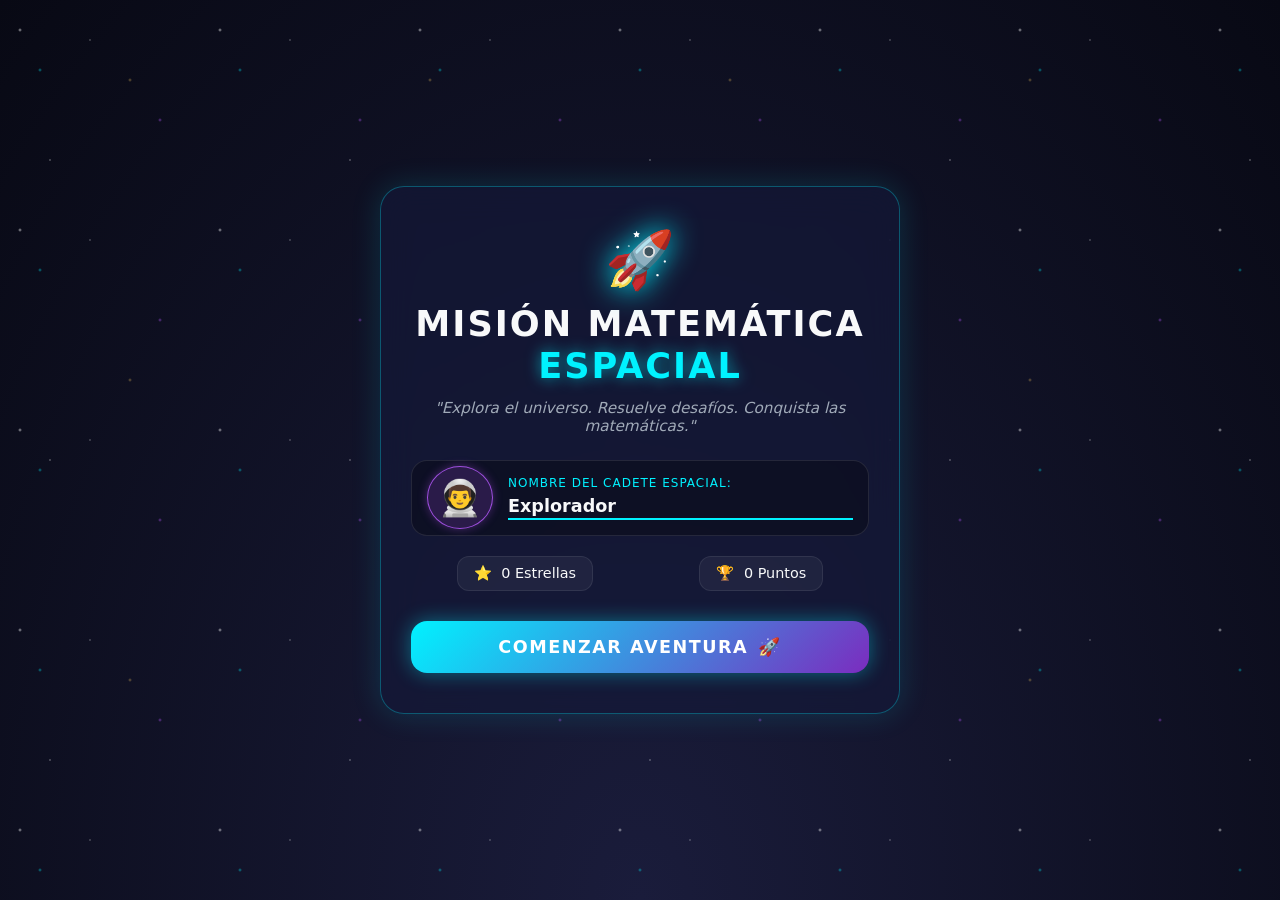
==== index.html @ 9c7f4928 "Add files via upload" ====
<!DOCTYPE html>
<html lang="es">
<head>
    <meta charset="UTF-8">
    <meta name="viewport" content="width=device-width, initial-scale=1.0">
    <title>Misión Matemática Espacial</title>
    <!-- Estilos CSS del juego -->
    <link rel="stylesheet" href="style.css">
</head>
<body>

    <!-- Fondo de Estrellas Animadas -->
    <div id="stars-container"></div>
    <div id="stars2-container"></div>

    <div class="app-container">

        <!-- ========================================== -->
        <!-- PANTALLA PRINCIPAL / INICIO                -->
        <!-- ========================================== -->
        <section id="screen-welcome" class="screen active">
            <div class="hero-card glassmorphism">
                <div class="space-ship-badge">🚀</div>
                <h1 class="game-title">MISIÓN MATEMÁTICA<br><span class="highlight">ESPACIAL</span></h1>
                <p class="game-subtitle">"Explora el universo. Resuelve desafíos. Conquista las matemáticas."</p>

                <!-- Perfil del Jugador -->
                <div class="player-profile-card">
                    <div class="avatar-selection">
                        <span class="avatar-icon" id="player-avatar">👨‍🚀</span>
                    </div>
                    <div class="player-info">
                        <label for="player-name-input">Nombre del Cadete Espacial:</label>
                        <input type="text" id="player-name-input" value="Explorador" maxlength="15">
                    </div>
                </div>

                <!-- Estadísticas Iniciales -->
                <div class="stats-summary-bar">
                    <div class="stat-badge">
                        <span class="stat-icon">⭐</span>
                        <span id="welcome-stars">0</span> Estrellas
                    </div>
                    <div class="stat-badge">
                        <span class="stat-icon">🏆</span>
                        <span id="welcome-points">0</span> Puntos
                    </div>
                </div>

                <button id="btn-start" class="btn-primary-space">
                    <span class="btn-text">COMENZAR AVENTURA</span>
                    <span class="btn-icon">🚀</span>
                </button>
            </div>
        </section>

        <!-- ========================================== -->
        <!-- PANTALLA DEL MAPA DEL UNIVERSO             -->
        <!-- ========================================== -->
        <section id="screen-map" class="screen">
            <!-- Barra Superior de Navegación del Mapa -->
            <header class="top-nav glassmorphism">
                <div class="user-pill">
                    <span id="map-avatar">👨‍🚀</span>
                    <span id="map-player-name">Explorador</span>
                </div>
                <div class="nav-stats">
                    <div class="stat-pill">⭐ <span id="map-stars">0</span></div>
                    <div class="stat-pill">🏆 <span id="map-points">0</span></div>
                </div>
                <button id="btn-reset-progress" class="btn-secondary-space" title="Reiniciar Progreso">
                    🔄 Reiniciar
                </button>
            </header>

            <main class="map-view">
                <h2 class="section-title">🗺️ Mapa de Misiones Espaciales</h2>
                <p class="section-subtitle">Selecciona un planeta para iniciar la misión</p>

                <!-- Contenedor del Mapa con los Planetas -->
                <div class="planets-grid" id="planets-container">
                    <!-- Los planetas se generarán dinámicamente desde script.js -->
                </div>
            </main>
        </section>

    </div>

    <!-- Script Principal JavaScript -->
    <script src="script.js"></script>
</body>
</html>
---- style.css ----
/* ========================================== */
/* VARIABLES GLOBALES Y TEMA ESPACIAL         */
/* ========================================== */
:root {
    --bg-dark: #0a0c1b;
    --bg-space: #10142d;
    --primary-cyan: #00f2ff;
    --primary-purple: #7b2cbf;
    --primary-violet: #9d4edd;
    --accent-gold: #ffd166;
    --accent-glow: rgba(0, 242, 255, 0.4);
    --glass-bg: rgba(20, 26, 58, 0.65);
    --glass-border: rgba(255, 255, 255, 0.15);
    --glass-shadow: 0 8px 32px 0 rgba(0, 0, 0, 0.5);
    --text-light: #f8f9fa;
    --text-muted: #a0aab8;
    --font-family: 'Segoe UI', system-ui, -apple-system, sans-serif;
}

/* Reset Básico */
* {
    margin: 0;
    padding: 0;
    box-sizing: border-box;
    font-family: var(--font-family);
    user-select: none;
}

body {
    background-color: var(--bg-dark);
    color: var(--text-light);
    min-height: 100vh;
    overflow-x: hidden;
    position: relative;
    background: radial-gradient(ellipse at bottom, #1a1c3b 0%, #080914 100%);
}

/* ========================================== */
/* FONDO DE ESTRELLAS Y GALAXIA ANIMADO       */
/* ========================================== */
#stars-container, #stars2-container {
    position: fixed;
    top: 0;
    left: 0;
    width: 100%;
    height: 100%;
    pointer-events: none;
    z-index: 0;
}

#stars-container {
    background: radial-gradient(2px 2px at 20px 30px, #fff, rgba(0,0,0,0)),
                radial-gradient(2px 2px at 40px 70px, rgba(0, 242, 255, 0.8), rgba(0,0,0,0)),
                radial-gradient(1px 1px at 90px 40px, #fff, rgba(0,0,0,0)),
                radial-gradient(2px 2px at 160px 120px, #9d4edd, rgba(0,0,0,0));
    background-repeat: repeat;
    background-size: 200px 200px;
    opacity: 0.6;
    animation: starsMove 100s linear infinite;
}

#stars2-container {
    background: radial-gradient(1.5px 1.5px at 50px 160px, #fff, rgba(0,0,0,0)),
                radial-gradient(2px 2px at 130px 80px, #ffd166, rgba(0,0,0,0));
    background-repeat: repeat;
    background-size: 300px 300px;
    opacity: 0.4;
    animation: starsMove 150s linear infinite reverse;
}

@keyframes starsMove {
    from { transform: translateY(0); }
    to { transform: translateY(-1000px); }
}

/* Container Principal */
.app-container {
    position: relative;
    z-index: 1;
    max-width: 1200px;
    margin: 0 auto;
    padding: 20px;
    min-height: 100vh;
    display: flex;
    flex-direction: column;
    justify-content: center;
}

/* Estilo Glassmorphism General */
.glassmorphism {
    background: var(--glass-bg);
    backdrop-filter: blur(16px);
    -webkit-backdrop-filter: blur(16px);
    border: 1px solid var(--glass-border);
    border-radius: 24px;
    box-shadow: var(--glass-shadow);
}

/* Manejo de Pantallas */
.screen {
    display: none;
    opacity: 0;
    transition: opacity 0.4s ease-in-out;
}

.screen.active {
    display: flex;
    flex-direction: column;
    align-items: center;
    opacity: 1;
}

/* ========================================== */
/* PANTALLA DE INICIO                         */
/* ========================================== */
.hero-card {
    width: 100%;
    max-width: 520px;
    padding: 40px 30px;
    text-align: center;
    position: relative;
    border: 1px solid rgba(0, 242, 255, 0.3);
    box-shadow: 0 0 30px rgba(0, 242, 255, 0.15);
}

.space-ship-badge {
    font-size: 3.5rem;
    margin-bottom: 10px;
    display: inline-block;
    filter: drop-shadow(0 0 15px var(--primary-cyan));
    animation: floatShip 3s ease-in-out infinite;
}

@keyframes floatShip {
    0%, 100% { transform: translateY(0) rotate(0deg); }
    50% { transform: translateY(-10px) rotate(3deg); }
}

.game-title {
    font-size: 2.2rem;
    font-weight: 800;
    letter-spacing: 2px;
    color: var(--text-light);
    text-transform: uppercase;
    line-height: 1.2;
}

.game-title .highlight {
    color: var(--primary-cyan);
    text-shadow: 0 0 15px rgba(0, 242, 255, 0.6);
}

.game-subtitle {
    font-size: 0.95rem;
    color: var(--text-muted);
    margin: 12px 0 25px 0;
    font-style: italic;
}

/* Perfil del Jugador */
.player-profile-card {
    background: rgba(10, 12, 27, 0.6);
    border: 1px solid rgba(255, 255, 255, 0.1);
    border-radius: 16px;
    padding: 15px;
    display: flex;
    align-items: center;
    gap: 15px;
    margin-bottom: 20px;
}

.avatar-selection .avatar-icon {
    font-size: 2.2rem;
    background: rgba(157, 78, 221, 0.2);
    border: 1px solid var(--primary-violet);
    padding: 10px;
    border-radius: 50%;
    box-shadow: 0 0 10px rgba(157, 78, 221, 0.4);
}

.player-info {
    flex: 1;
    text-align: left;
}

.player-info label {
    display: block;
    font-size: 0.75rem;
    color: var(--primary-cyan);
    text-transform: uppercase;
    letter-spacing: 1px;
    margin-bottom: 4px;
}

.player-info input {
    width: 100%;
    background: transparent;
    border: none;
    border-bottom: 2px solid var(--primary-cyan);
    color: var(--text-light);
    font-size: 1.1rem;
    font-weight: 600;
    outline: none;
    padding: 2px 0;
}

/* Barra de Estadísticas */
.stats-summary-bar {
    display: flex;
    justify-content: space-around;
    gap: 15px;
    margin-bottom: 30px;
}

.stat-badge {
    background: rgba(255, 255, 255, 0.05);
    padding: 8px 16px;
    border-radius: 12px;
    font-size: 0.9rem;
    border: 1px solid rgba(255, 255, 255, 0.08);
}

.stat-badge .stat-icon {
    margin-right: 5px;
}

/* Botones con estilo Neón */
.btn-primary-space {
    width: 100%;
    background: linear-gradient(135deg, var(--primary-cyan), var(--primary-purple));
    color: #fff;
    border: none;
    padding: 16px 24px;
    border-radius: 16px;
    font-size: 1.1rem;
    font-weight: 700;
    letter-spacing: 1.5px;
    cursor: pointer;
    box-shadow: 0 0 20px rgba(0, 242, 255, 0.4);
    transition: all 0.3s ease;
    display: flex;
    align-items: center;
    justify-content: center;
    gap: 10px;
}

.btn-primary-space:hover {
    transform: translateY(-3px) scale(1.02);
    box-shadow: 0 0 30px rgba(0, 242, 255, 0.7);
}

.btn-primary-space:active {
    transform: translateY(1px);
}

.btn-secondary-space {
    background: rgba(255, 255, 255, 0.1);
    border: 1px solid rgba(255, 255, 255, 0.2);
    color: var(--text-light);
    padding: 8px 14px;
    border-radius: 10px;
    font-size: 0.85rem;
    cursor: pointer;
    transition: all 0.2s ease;
}

.btn-secondary-space:hover {
    background: rgba(255, 255, 255, 0.2);
}

/* ========================================== */
/* PANTALLA MAPA DEL UNIVERSO                 */
/* ========================================== */
.map-view {
    width: 100%;
    text-align: center;
    margin-top: 20px;
}

.top-nav {
    width: 100%;
    display: flex;
    justify-content: space-between;
    align-items: center;
    padding: 12px 24px;
    margin-bottom: 20px;
}

.user-pill {
    display: flex;
    align-items: center;
    gap: 8px;
    font-weight: 600;
}

.nav-stats {
    display: flex;
    gap: 15px;
}

.stat-pill {
    background: rgba(0, 0, 0, 0.3);
    padding: 6px 14px;
    border-radius: 20px;
    border: 1px solid rgba(255, 255, 255, 0.1);
    font-weight: 600;
}

.section-title {
    font-size: 1.8rem;
    color: var(--primary-cyan);
    text-shadow: 0 0 10px rgba(0, 242, 255, 0.4);
}

.section-subtitle {
    color: var(--text-muted);
    font-size: 0.95rem;
    margin-bottom: 30px;
}

/* Rejilla de Planetas */
.planets-grid {
    display: grid;
    grid-template-columns: repeat(auto-fit, minmax(220px, 1fr));
    gap: 25px;
    padding: 10px;
}

/* Tarjeta de Planeta */
.planet-card {
    background: var(--glass-bg);
    border: 1px solid var(--glass-border);
    border-radius: 20px;
    padding: 20px;
    text-align: center;
    position: relative;
    transition: all 0.3s ease;
    display: flex;
    flex-direction: column;
    align-items: center;
}

.planet-card.unlocked {
    border-color: var(--primary-cyan);
    box-shadow: 0 0 20px rgba(0, 242, 255, 0.2);
    cursor: pointer;
}

.planet-card.unlocked:hover {
    transform: translateY(-8px) scale(1.03);
    box-shadow: 0 0 30px rgba(0, 242, 255, 0.5);
}

.planet-card.locked {
    opacity: 0.5;
    filter: grayscale(80%);
    cursor: not-allowed;
}

.planet-visual {
    font-size: 3.5rem;
    margin: 10px 0;
    filter: drop-shadow(0 0 10px rgba(255, 255, 255, 0.3));
}

.planet-card.unlocked .planet-visual {
    animation: pulsePlanet 4s ease-in-out infinite;
}

@keyframes pulsePlanet {
    0%, 100% { transform: scale(1); }
    50% { transform: scale(1.08); }
}

.planet-number {
    font-size: 0.75rem;
    text-transform: uppercase;
    letter-spacing: 1px;
    color: var(--primary-cyan);
    font-weight: 700;
}

.planet-title {
    font-size: 1.1rem;
    font-weight: 600;
    margin: 5px 0 10px 0;
}

.planet-status-badge {
    font-size: 0.8rem;
    padding: 4px 10px;
    border-radius: 12px;
    background: rgba(0, 0, 0, 0.4);
}

.planet-card.locked .planet-status-badge {
    color: #ff4d4d;
}

.planet-card.unlocked .planet-status-badge {
    color: #00ff88;
}

/* ========================================== */
/* ADAPTACIÓN RESPONSIVA (CELULARES/TABLETS)   */
/* ========================================== */
@media (max-width: 768px) {
    .hero-card {
        padding: 25px 20px;
    }

    .game-title {
        font-size: 1.7rem;
    }

    .top-nav {
        flex-direction: column;
        gap: 10px;
    }

    .planets-grid {
        grid-template-columns: repeat(auto-fit, minmax(150px, 1fr));
        gap: 15px;
    }

    .planet-visual {
        font-size: 2.8rem;
    }
}
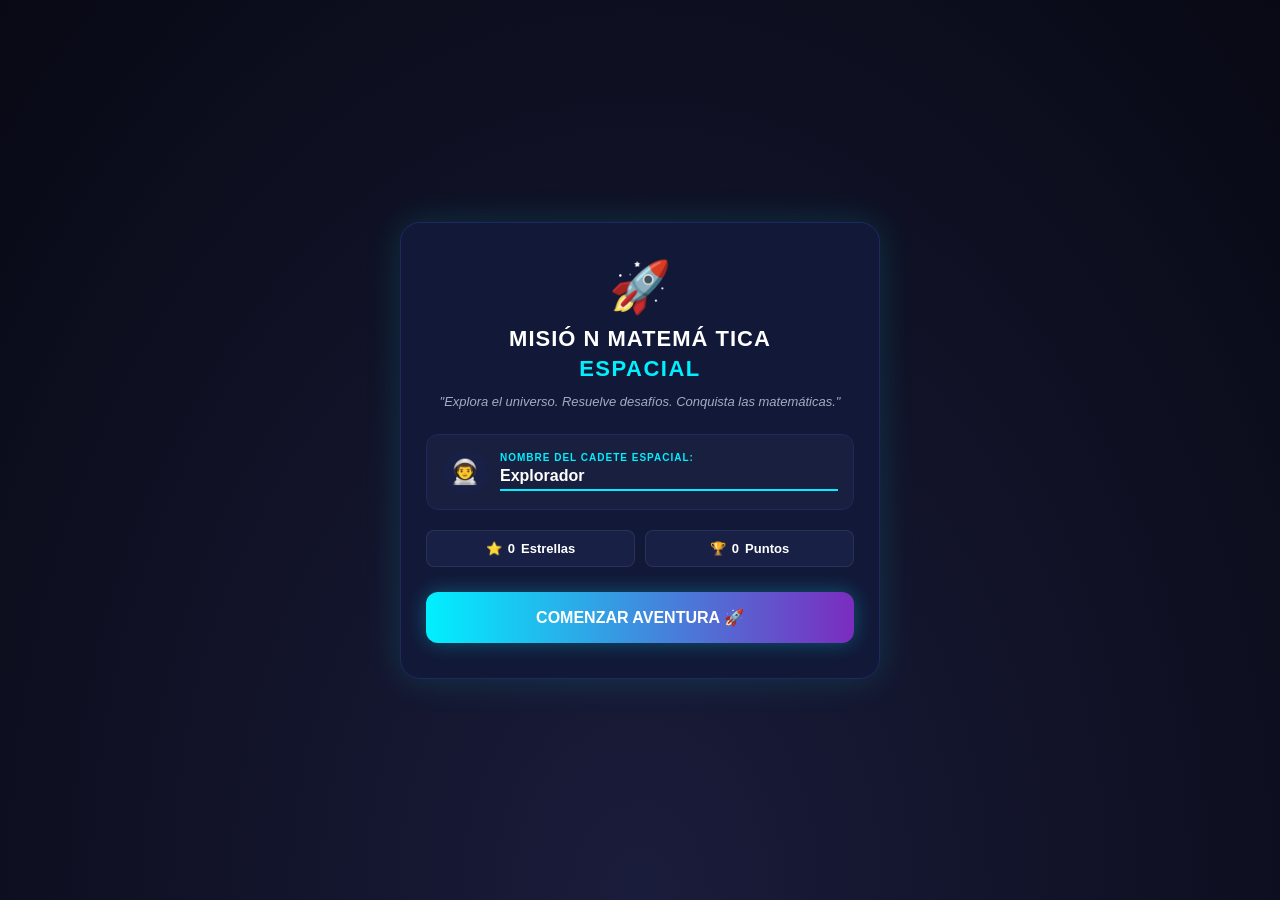
==== commit 86a33b4d: "Enhance index.html with CSS styles and layout updates Added CSS styles for layout and design improve" ====
--- a/index.html
+++ b/index.html
@@ -4,89 +4,207 @@
     <meta charset="UTF-8">
     <meta name="viewport" content="width=device-width, initial-scale=1.0">
     <title>Misión Matemática Espacial</title>
-    <!-- Estilos CSS del juego -->
     <link rel="stylesheet" href="style.css">
+    <style>
+        * {
+            box-sizing: border-box;
+            margin: 0;
+            padding: 0;
+            font-family: 'Segoe UI', Tahoma, Geneva, Verdana, sans-serif;
+        }
+
+        body {
+            background-color: #0b0f26;
+            color: #ffffff;
+            display: flex;
+            justify-content: center;
+            align-items: center;
+            min-height: 100vh;
+            padding: 20px;
+        }
+
+        .main-card {
+            background: #121838;
+            border: 1px solid #1e295d;
+            border-radius: 20px;
+            padding: 35px 25px;
+            max-width: 480px;
+            width: 100%;
+            box-shadow: 0 0 35px rgba(0, 240, 255, 0.15);
+            text-align: center;
+        }
+
+        .rocket-icon {
+            font-size: 50px;
+            margin-bottom: 10px;
+        }
+
+        h1 {
+            font-size: 22px;
+            font-weight: 800;
+            letter-spacing: 1px;
+            margin-bottom: 4px;
+        }
+
+        .subtitle-cyan {
+            color: #00f0ff;
+            font-size: 22px;
+            font-weight: 800;
+            letter-spacing: 1.5px;
+            margin-bottom: 12px;
+        }
+
+        .slogan {
+            color: #a0aec0;
+            font-size: 13px;
+            font-style: italic;
+            margin-bottom: 25px;
+        }
+
+        .input-group {
+            background: rgba(255, 255, 255, 0.03);
+            border: 1px solid #1e295d;
+            border-radius: 12px;
+            padding: 15px;
+            display: flex;
+            align-items: center;
+            gap: 12px;
+            margin-bottom: 20px;
+            text-align: left;
+        }
+
+        .avatar-box {
+            background: #182046;
+            border-radius: 50%;
+            padding: 8px;
+            font-size: 24px;
+        }
+
+        .input-label {
+            color: #00f0ff;
+            font-size: 10px;
+            font-weight: bold;
+            letter-spacing: 1px;
+            margin-bottom: 4px;
+        }
+
+        .player-input {
+            background: transparent;
+            border: none;
+            border-bottom: 2px solid #00f0ff;
+            color: #ffffff;
+            font-size: 16px;
+            font-weight: bold;
+            width: 100%;
+            outline: none;
+            padding-bottom: 4px;
+        }
+
+        .stats-grid {
+            display: grid;
+            grid-template-columns: 1fr 1fr;
+            gap: 10px;
+            margin-bottom: 25px;
+        }
+
+        .stat-badge {
+            background: #182046;
+            border-radius: 8px;
+            padding: 10px;
+            font-size: 13px;
+            font-weight: bold;
+            display: flex;
+            align-items: center;
+            justify-content: center;
+            gap: 6px;
+        }
+
+        .start-btn {
+            width: 100%;
+            padding: 16px;
+            border: none;
+            border-radius: 12px;
+            background: linear-gradient(90deg, #00f0ff, #7b2cbf);
+            color: white;
+            font-size: 16px;
+            font-weight: bold;
+            cursor: pointer;
+            box-shadow: 0 0 20px rgba(0, 240, 255, 0.3);
+            transition: transform 0.2s ease, opacity 0.2s ease;
+        }
+
+        .start-btn:hover {
+            transform: scale(1.02);
+            opacity: 0.95;
+        }
+    </style>
 </head>
 <body>
 
-    <!-- Fondo de Estrellas Animadas -->
-    <div id="stars-container"></div>
-    <div id="stars2-container"></div>
-
-    <div class="app-container">
-
-        <!-- ========================================== -->
-        <!-- PANTALLA PRINCIPAL / INICIO                -->
-        <!-- ========================================== -->
-        <section id="screen-welcome" class="screen active">
-            <div class="hero-card glassmorphism">
-                <div class="space-ship-badge">🚀</div>
-                <h1 class="game-title">MISIÓN MATEMÁTICA<br><span class="highlight">ESPACIAL</span></h1>
-                <p class="game-subtitle">"Explora el universo. Resuelve desafíos. Conquista las matemáticas."</p>
-
-                <!-- Perfil del Jugador -->
-                <div class="player-profile-card">
-                    <div class="avatar-selection">
-                        <span class="avatar-icon" id="player-avatar">👨‍🚀</span>
-                    </div>
-                    <div class="player-info">
-                        <label for="player-name-input">Nombre del Cadete Espacial:</label>
-                        <input type="text" id="player-name-input" value="Explorador" maxlength="15">
-                    </div>
-                </div>
-
-                <!-- Estadísticas Iniciales -->
-                <div class="stats-summary-bar">
-                    <div class="stat-badge">
-                        <span class="stat-icon">⭐</span>
-                        <span id="welcome-stars">0</span> Estrellas
-                    </div>
-                    <div class="stat-badge">
-                        <span class="stat-icon">🏆</span>
-                        <span id="welcome-points">0</span> Puntos
-                    </div>
-                </div>
-
-                <button id="btn-start" class="btn-primary-space">
-                    <span class="btn-text">COMENZAR AVENTURA</span>
-                    <span class="btn-icon">🚀</span>
-                </button>
+    <div class="main-card">
+        <div class="rocket-icon">🚀</div>
+        <h1>MISIÓ N MATEMÁ TICA</h1>
+        <div class="subtitle-cyan">ESPACIAL</div>
+        <p class="slogan">"Explora el universo. Resuelve desafíos. Conquista las matemáticas."</p>
+
+        <div class="input-group">
+            <div class="avatar-box">👨‍🚀</div>
+            <div style="width: 100%;">
+                <div class="input-label">NOMBRE DEL CADETE ESPACIAL:</div>
+                <input type="text" id="playerName" class="player-input" value="Explorador">
             </div>
-        </section>
-
-        <!-- ========================================== -->
-        <!-- PANTALLA DEL MAPA DEL UNIVERSO             -->
-        <!-- ========================================== -->
-        <section id="screen-map" class="screen">
-            <!-- Barra Superior de Navegación del Mapa -->
-            <header class="top-nav glassmorphism">
-                <div class="user-pill">
-                    <span id="map-avatar">👨‍🚀</span>
-                    <span id="map-player-name">Explorador</span>
-                </div>
-                <div class="nav-stats">
-                    <div class="stat-pill">⭐ <span id="map-stars">0</span></div>
-                    <div class="stat-pill">🏆 <span id="map-points">0</span></div>
-                </div>
-                <button id="btn-reset-progress" class="btn-secondary-space" title="Reiniciar Progreso">
-                    🔄 Reiniciar
-                </button>
-            </header>
-
-            <main class="map-view">
-                <h2 class="section-title">🗺️ Mapa de Misiones Espaciales</h2>
-                <p class="section-subtitle">Selecciona un planeta para iniciar la misión</p>
-
-                <!-- Contenedor del Mapa con los Planetas -->
-                <div class="planets-grid" id="planets-container">
-                    <!-- Los planetas se generarán dinámicamente desde script.js -->
-                </div>
-            </main>
-        </section>
-
+        </div>
+
+        <div class="stats-grid">
+            <div class="stat-badge">⭐ <span id="starsCount">0</span> Estrellas</div>
+            <div class="stat-badge">🏆 <span id="pointsCount">0</span> Puntos</div>
+        </div>
+
+        <button type="button" class="start-btn" onclick="iniciarAventura()">COMENZAR AVENTURA 🚀</button>
     </div>
 
-    <!-- Script Principal JavaScript -->
     <script src="script.js"></script>
+    <script>
+        // Cargar datos previos si existen
+        window.onload = function() {
+            try {
+                let state = JSON.parse(localStorage.getItem("GAME_STATE")) || {};
+                if (state.playerName) {
+                    document.getElementById("playerName").value = state.playerName;
+                }
+                document.getElementById("starsCount").innerText = state.stars || 0;
+                document.getElementById("pointsCount").innerText = state.points || 0;
+            } catch (e) {
+                console.log("Creando nuevo estado de juego");
+            }
+        };
+
+        // Función que desbloquea el botón
+        function iniciarAventura() {
+            const nombreIngresado = document.getElementById("playerName").value.trim() || "Explorador";
+
+            let state = {};
+            try {
+                state = JSON.parse(localStorage.getItem("GAME_STATE")) || {};
+            } catch (e) {
+                state = {};
+            }
+
+            // Actualizar datos del usuario
+            state.playerName = nombreIngresado;
+            if (!state.unlockedMissions || !Array.isArray(state.unlockedMissions)) {
+                state.unlockedMissions = [1];
+            }
+            if (!state.completedMissions || !Array.isArray(state.completedMissions)) {
+                state.completedMissions = [];
+            }
+
+            // Guardar
+            localStorage.setItem("GAME_STATE", JSON.stringify(state));
+
+            // Redirigir a la primera misión
+            window.location.href = "mission1.html";
+        }
+    </script>
 </body>
-</html>+</html>
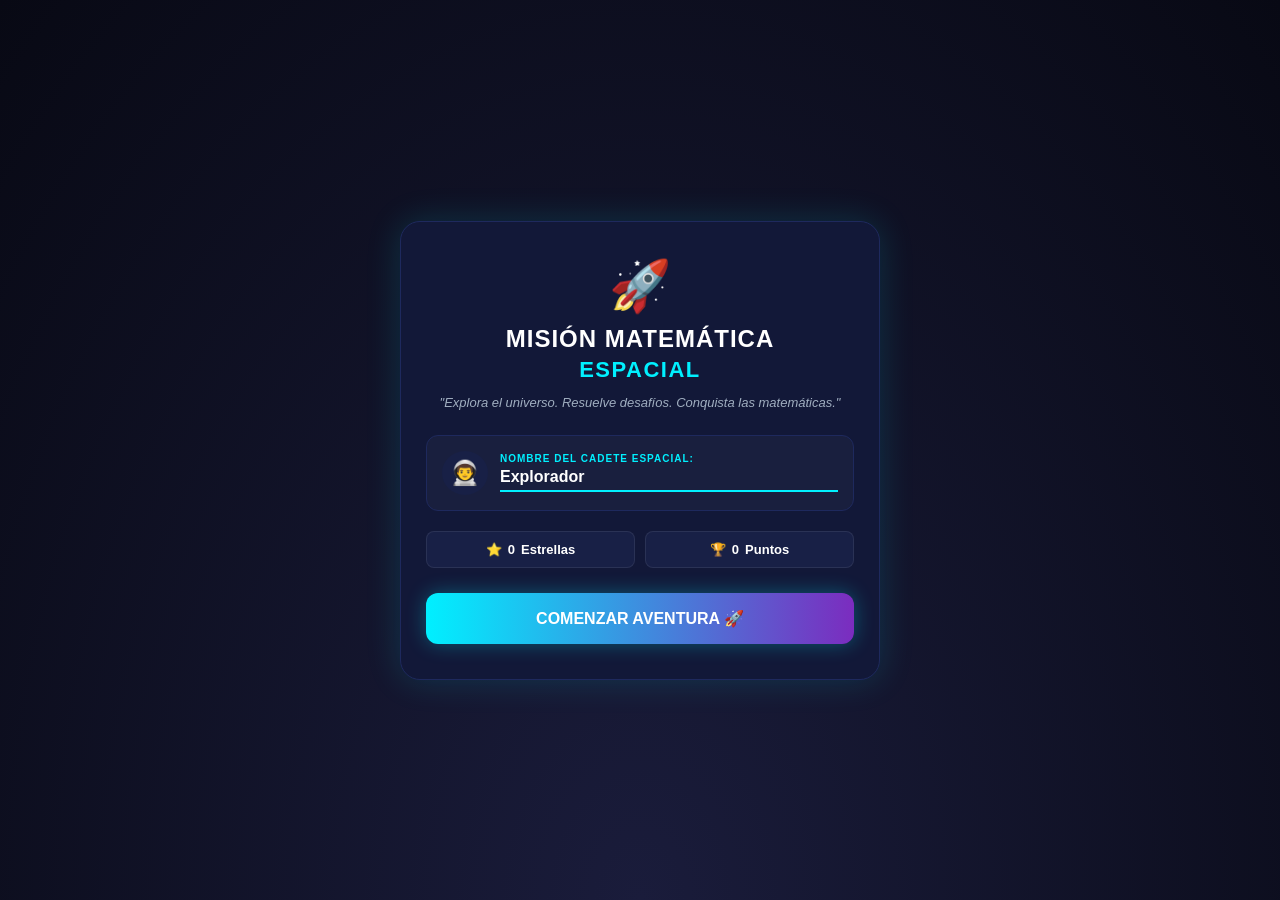
==== commit 285ba457: "Refactor game state management and update HTML Updated the game state handling and improved the HTML" ====
--- a/index.html
+++ b/index.html
@@ -40,7 +40,7 @@
         }
 
         h1 {
-            font-size: 22px;
+            font-size: 24px;
             font-weight: 800;
             letter-spacing: 1px;
             margin-bottom: 4px;
@@ -143,7 +143,7 @@
 
     <div class="main-card">
         <div class="rocket-icon">🚀</div>
-        <h1>MISIÓ N MATEMÁ TICA</h1>
+        <h1>MISIÓN MATEMÁTICA</h1>
         <div class="subtitle-cyan">ESPACIAL</div>
         <p class="slogan">"Explora el universo. Resuelve desafíos. Conquista las matemáticas."</p>
 
@@ -165,42 +165,67 @@
 
     <script src="script.js"></script>
     <script>
-        // Cargar datos previos si existen
-        window.onload = function() {
+        // Cargar datos previos si existen al abrir la página
+        window.addEventListener("DOMContentLoaded", function() {
             try {
-                let state = JSON.parse(localStorage.getItem("GAME_STATE")) || {};
-                if (state.playerName) {
-                    document.getElementById("playerName").value = state.playerName;
+                const savedData = localStorage.getItem("GAME_STATE") || localStorage.getItem("MISION_ESPACIAL_DATA");
+                if (savedData) {
+                    const state = JSON.parse(savedData);
+                    
+                    const nameInput = document.getElementById("playerName");
+                    if (nameInput && (state.playerName || state.username)) {
+                        nameInput.value = state.playerName || state.username;
+                    }
+                    
+                    const starsEl = document.getElementById("starsCount");
+                    if (starsEl) starsEl.innerText = state.stars || 0;
+                    
+                    const pointsEl = document.getElementById("pointsCount");
+                    if (pointsEl) pointsEl.innerText = state.points || 0;
                 }
-                document.getElementById("starsCount").innerText = state.stars || 0;
-                document.getElementById("pointsCount").innerText = state.points || 0;
             } catch (e) {
-                console.log("Creando nuevo estado de juego");
-            }
-        };
-
-        // Función que desbloquea el botón
+                console.warn("No se pudo recuperar el estado inicial del juego:", e);
+            }
+        });
+
+        // Guardar nombre e iniciar la primera misión
         function iniciarAventura() {
             const nombreIngresado = document.getElementById("playerName").value.trim() || "Explorador";
 
-            let state = {};
+            let state = {
+                playerName: nombreIngresado,
+                username: nombreIngresado,
+                avatar: "👨‍🚀",
+                stars: 0,
+                points: 0,
+                unlockedMissions: [1],
+                completedMissions: []
+            };
+
+            // Intentar combinar con datos previos existentes si los hay
             try {
-                state = JSON.parse(localStorage.getItem("GAME_STATE")) || {};
+                const savedData = localStorage.getItem("GAME_STATE") || localStorage.getItem("MISION_ESPACIAL_DATA");
+                if (savedData) {
+                    const parsed = JSON.parse(savedData);
+                    state = { ...state, ...parsed };
+                    state.playerName = nombreIngresado;
+                    state.username = nombreIngresado;
+                }
             } catch (e) {
-                state = {};
-            }
-
-            // Actualizar datos del usuario
-            state.playerName = nombreIngresado;
-            if (!state.unlockedMissions || !Array.isArray(state.unlockedMissions)) {
+                console.warn("Creando un estado de juego nuevo");
+            }
+
+            // Asegurar campos esenciales
+            if (!Array.isArray(state.unlockedMissions) || state.unlockedMissions.length === 0) {
                 state.unlockedMissions = [1];
             }
-            if (!state.completedMissions || !Array.isArray(state.completedMissions)) {
+            if (!Array.isArray(state.completedMissions)) {
                 state.completedMissions = [];
             }
 
-            // Guardar
+            // Guardar sincronizado en ambas claves de almacenamiento
             localStorage.setItem("GAME_STATE", JSON.stringify(state));
+            localStorage.setItem("MISION_ESPACIAL_DATA", JSON.stringify(state));
 
             // Redirigir a la primera misión
             window.location.href = "mission1.html";
